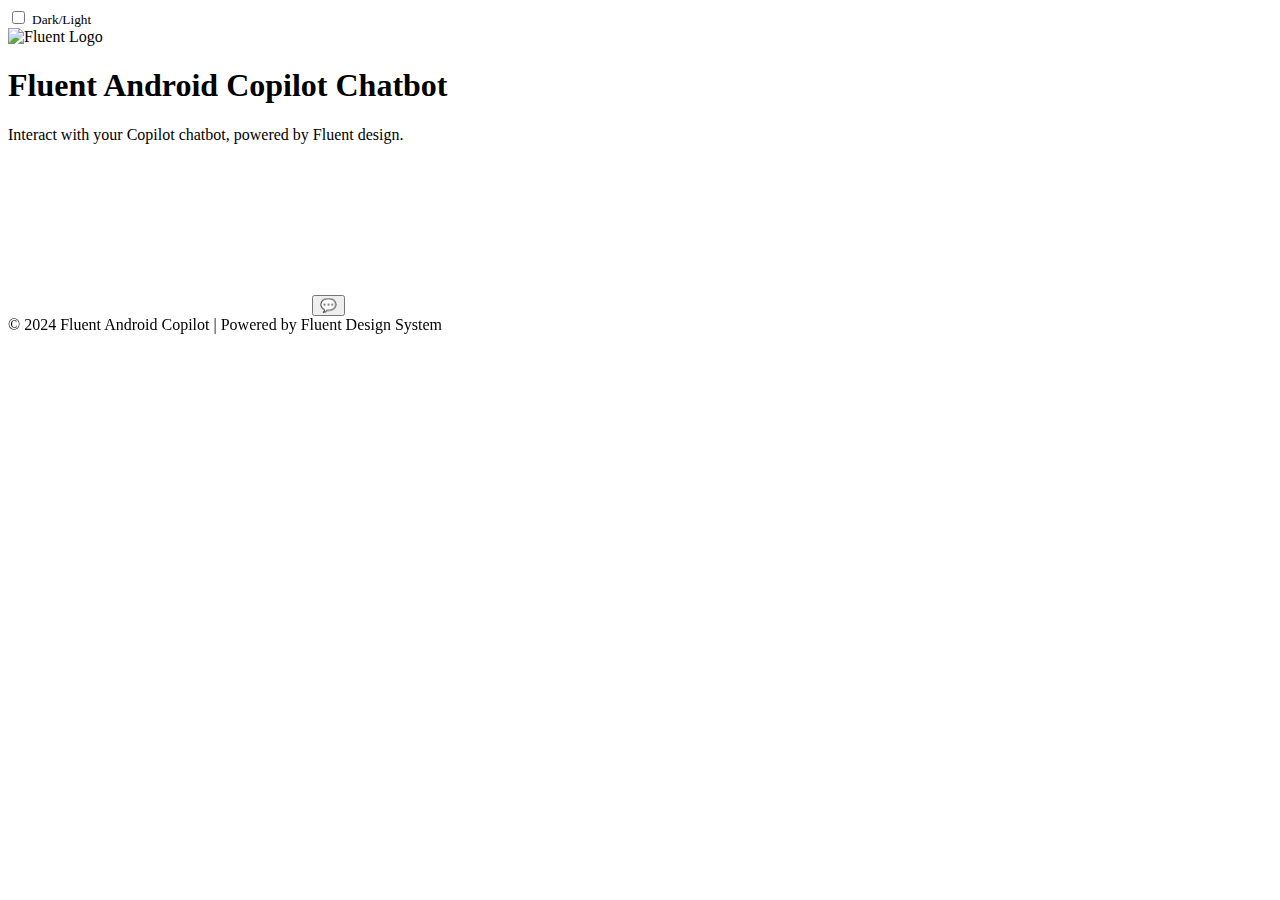
==== docs/index.html @ e841d792 "Update index.html" ====
<!DOCTYPE html>
<html lang="en">
<head>
    <meta charset="UTF-8">
    <meta name="viewport" content="width=device-width, initial-scale=1.0">
    <title>Fluent Android Copilot Chatbot</title>
    <!-- Link to external CSS -->
    <link rel="stylesheet" href="style.css">
    <!-- Link to FontAwesome for toggle icons -->
    <link rel="stylesheet" href="https://cdnjs.cloudflare.com/ajax/libs/font-awesome/5.15.3/css/all.min.css">
</head>
<body>
    <!-- Dark Mode Toggle Section -->
    <div class="toggle-container">
        <label class="switch">
            <input type="checkbox" id="darkModeToggle" onclick="toggleDarkMode()">
            <span class="slider"></span>
        </label>
        <small id="toggle-text">Dark/Light</small>
    </div>

    <div class="container">
        <!-- Header Section -->
        <div class="header">
            <div class="logo">
                <img src="assets/fluent.png" alt="Fluent Logo">
            </div>
            <h1>Fluent Android Copilot Chatbot</h1>
        </div>

        <p>Interact with your Copilot chatbot, powered by Fluent design.</p>

        <!-- Spinner shown while iframe is loading -->
        <div id="spinner" class="spinner"></div>

        <!-- Chatbot iframe -->
        <iframe id="chatbotIframe" src="https://copilotstudio.microsoft.com/environments/Default-87bc3fe4-4286-4a77-a6f9-f9b51da4458f/bots/crb37_buttonTestBot/webchat?__version__=2" frameborder="0"></iframe>

        <!-- Floating Button for Chatbot -->
        <button class="floating-chat" onclick="toggleChat()">💬</button>
    </div>

    <footer>
        &copy; 2024 Fluent Android Copilot | Powered by Fluent Design System
    </footer>

    <!-- Link to external JS -->
    <script src="script.js"></script>
</body>
</html>
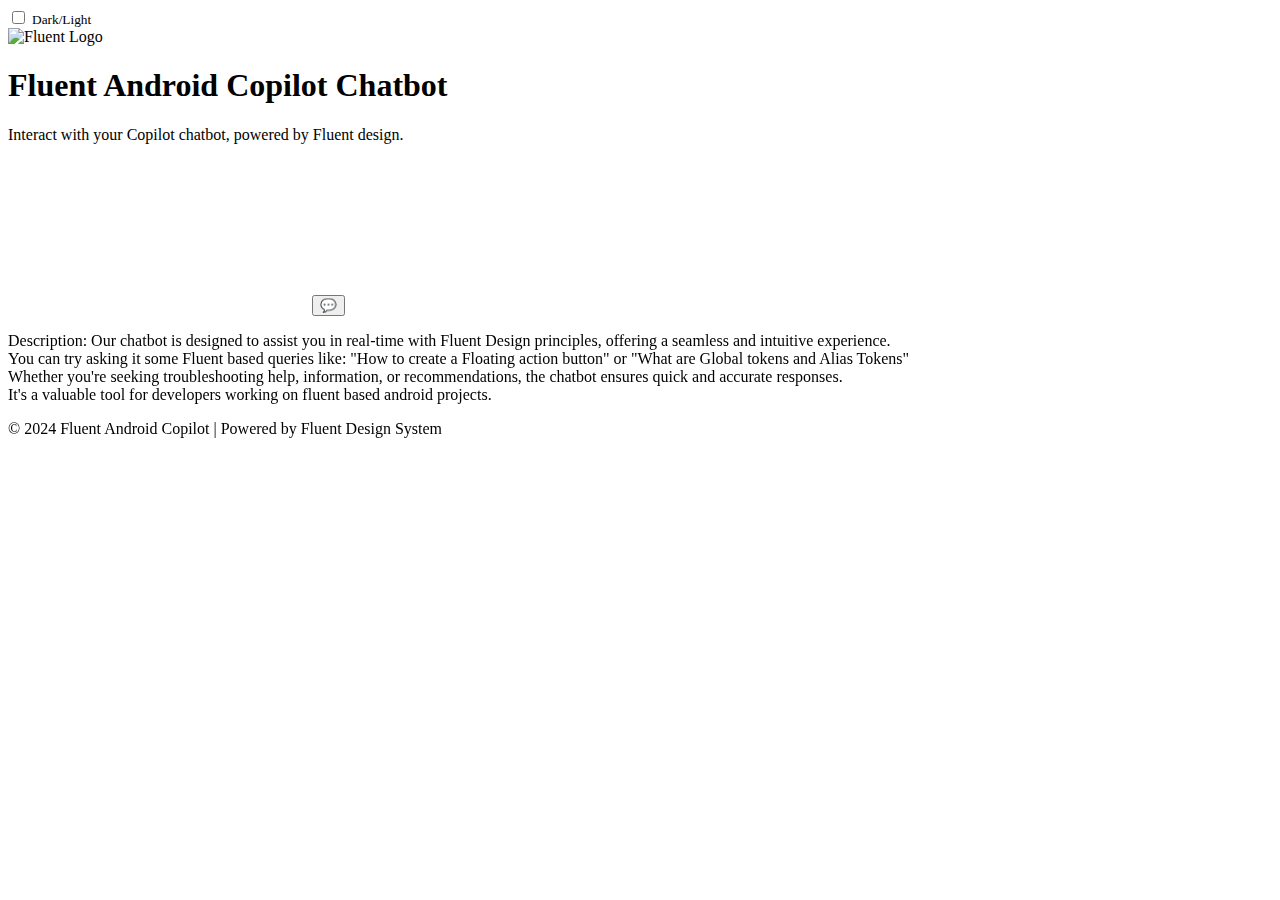
==== commit 71f51169: "Update index.html" ====
--- a/docs/index.html
+++ b/docs/index.html
@@ -5,7 +5,7 @@
     <meta name="viewport" content="width=device-width, initial-scale=1.0">
     <title>Fluent Android Copilot Chatbot</title>
     <!-- Link to external CSS -->
-    <link rel="stylesheet" href="style.css">
+    <link rel="stylesheet" href="styles.css">
     <!-- Link to FontAwesome for toggle icons -->
     <link rel="stylesheet" href="https://cdnjs.cloudflare.com/ajax/libs/font-awesome/5.15.3/css/all.min.css">
 </head>
@@ -39,6 +39,15 @@
         <!-- Floating Button for Chatbot -->
         <button class="floating-chat" onclick="toggleChat()">💬</button>
     </div>
+    <p class="chatbot-description">
+        Description: 
+        Our chatbot is designed to assist you in real-time with Fluent Design principles, offering a seamless and intuitive experience.<br>
+        You can try asking it some Fluent based queries like: 
+        "How to create a Floating action button" or
+        "What are Global tokens and Alias Tokens" <br>
+        Whether you're seeking troubleshooting help, information, or recommendations, the chatbot ensures quick and accurate responses.<br>
+        It's a valuable tool for developers working on fluent based android projects.
+    </p>
 
     <footer>
         &copy; 2024 Fluent Android Copilot | Powered by Fluent Design System
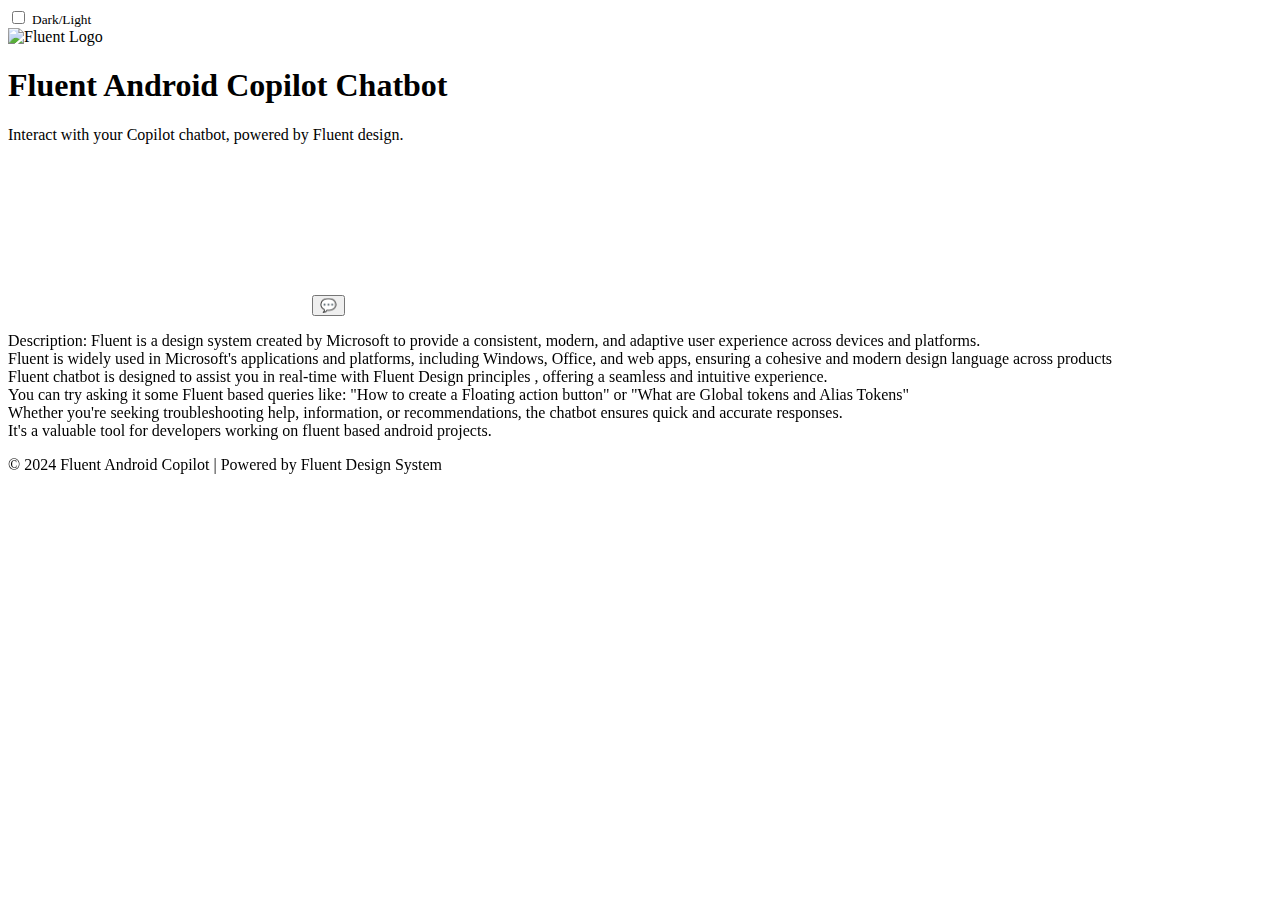
==== commit d091e22b: "Update index.html" ====
--- a/docs/index.html
+++ b/docs/index.html
@@ -41,7 +41,9 @@
     </div>
     <p class="chatbot-description">
         Description: 
-        Our chatbot is designed to assist you in real-time with Fluent Design principles, offering a seamless and intuitive experience.<br>
+        Fluent is a design system created by Microsoft to provide a consistent, modern, and adaptive user experience across devices and platforms. <br>
+        Fluent is widely used in Microsoft's applications and platforms, including Windows, Office, and web apps, ensuring a cohesive and modern design language across products<br>
+        Fluent chatbot is designed to assist you in real-time with Fluent Design principles , offering a seamless and intuitive experience.<br>
         You can try asking it some Fluent based queries like: 
         "How to create a Floating action button" or
         "What are Global tokens and Alias Tokens" <br>
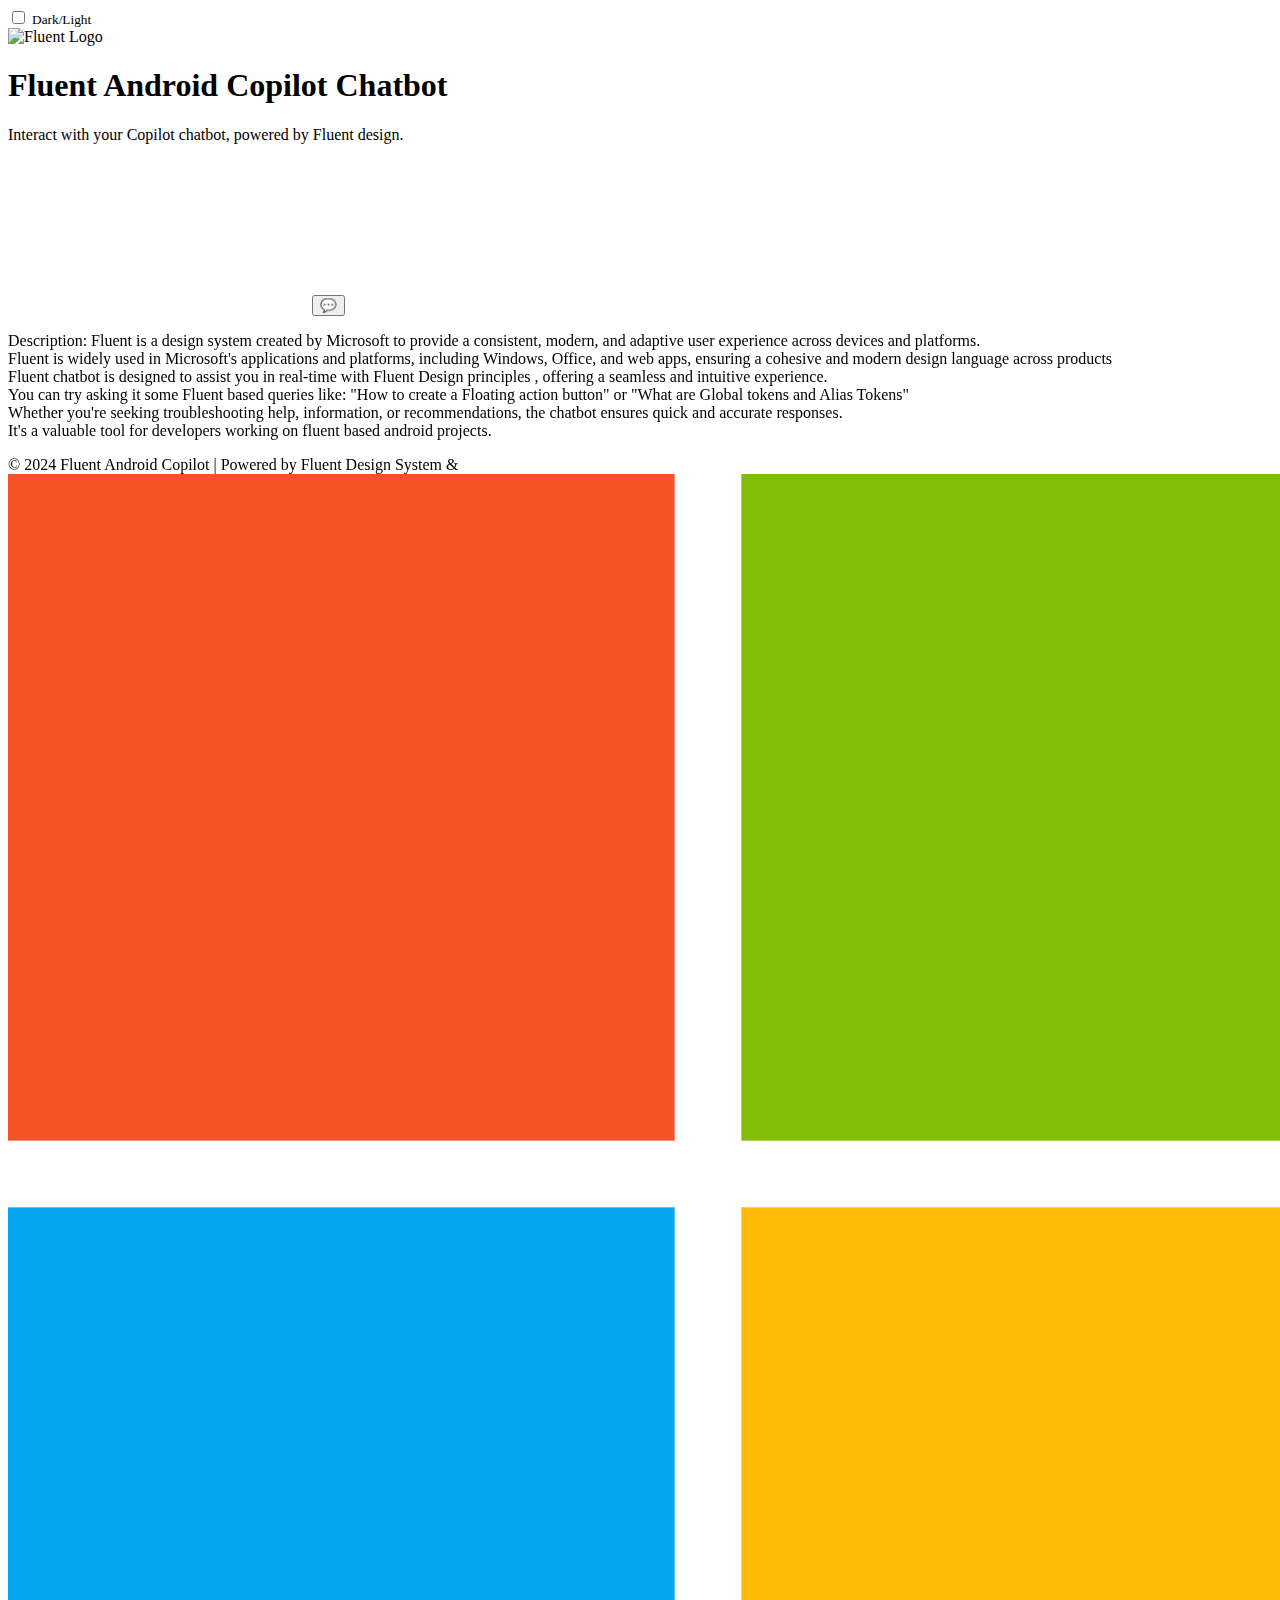
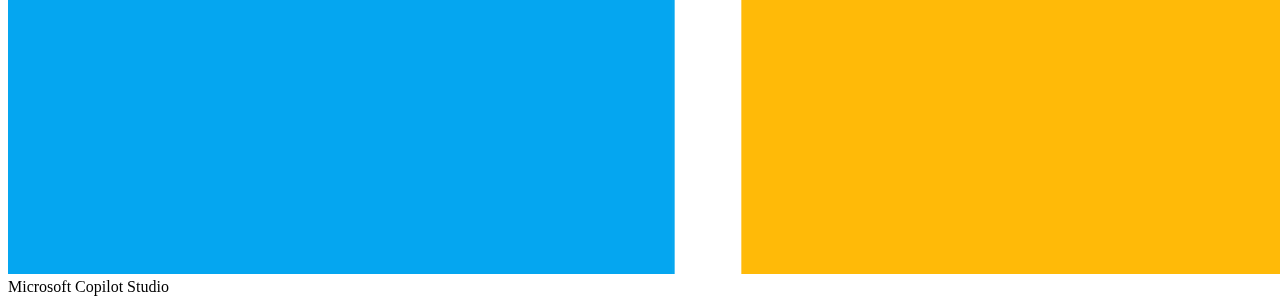
==== commit bbc5dd41: "Update index.html" ====
--- a/docs/index.html
+++ b/docs/index.html
@@ -40,7 +40,7 @@
         <button class="floating-chat" onclick="toggleChat()">💬</button>
     </div>
     <p class="chatbot-description">
-        Description: 
+        <bold>Description:</bold>  
         Fluent is a design system created by Microsoft to provide a consistent, modern, and adaptive user experience across devices and platforms. <br>
         Fluent is widely used in Microsoft's applications and platforms, including Windows, Office, and web apps, ensuring a cohesive and modern design language across products<br>
         Fluent chatbot is designed to assist you in real-time with Fluent Design principles , offering a seamless and intuitive experience.<br>
@@ -52,7 +52,9 @@
     </p>
 
     <footer>
-        &copy; 2024 Fluent Android Copilot | Powered by Fluent Design System
+        &copy; 2024 Fluent Android Copilot | Powered by Fluent Design System &   
+        <img src="assets/ms.png" alt="Microsoft Logo" class="ms-logo">
+        Microsoft Copilot Studio
     </footer>
 
     <!-- Link to external JS -->
